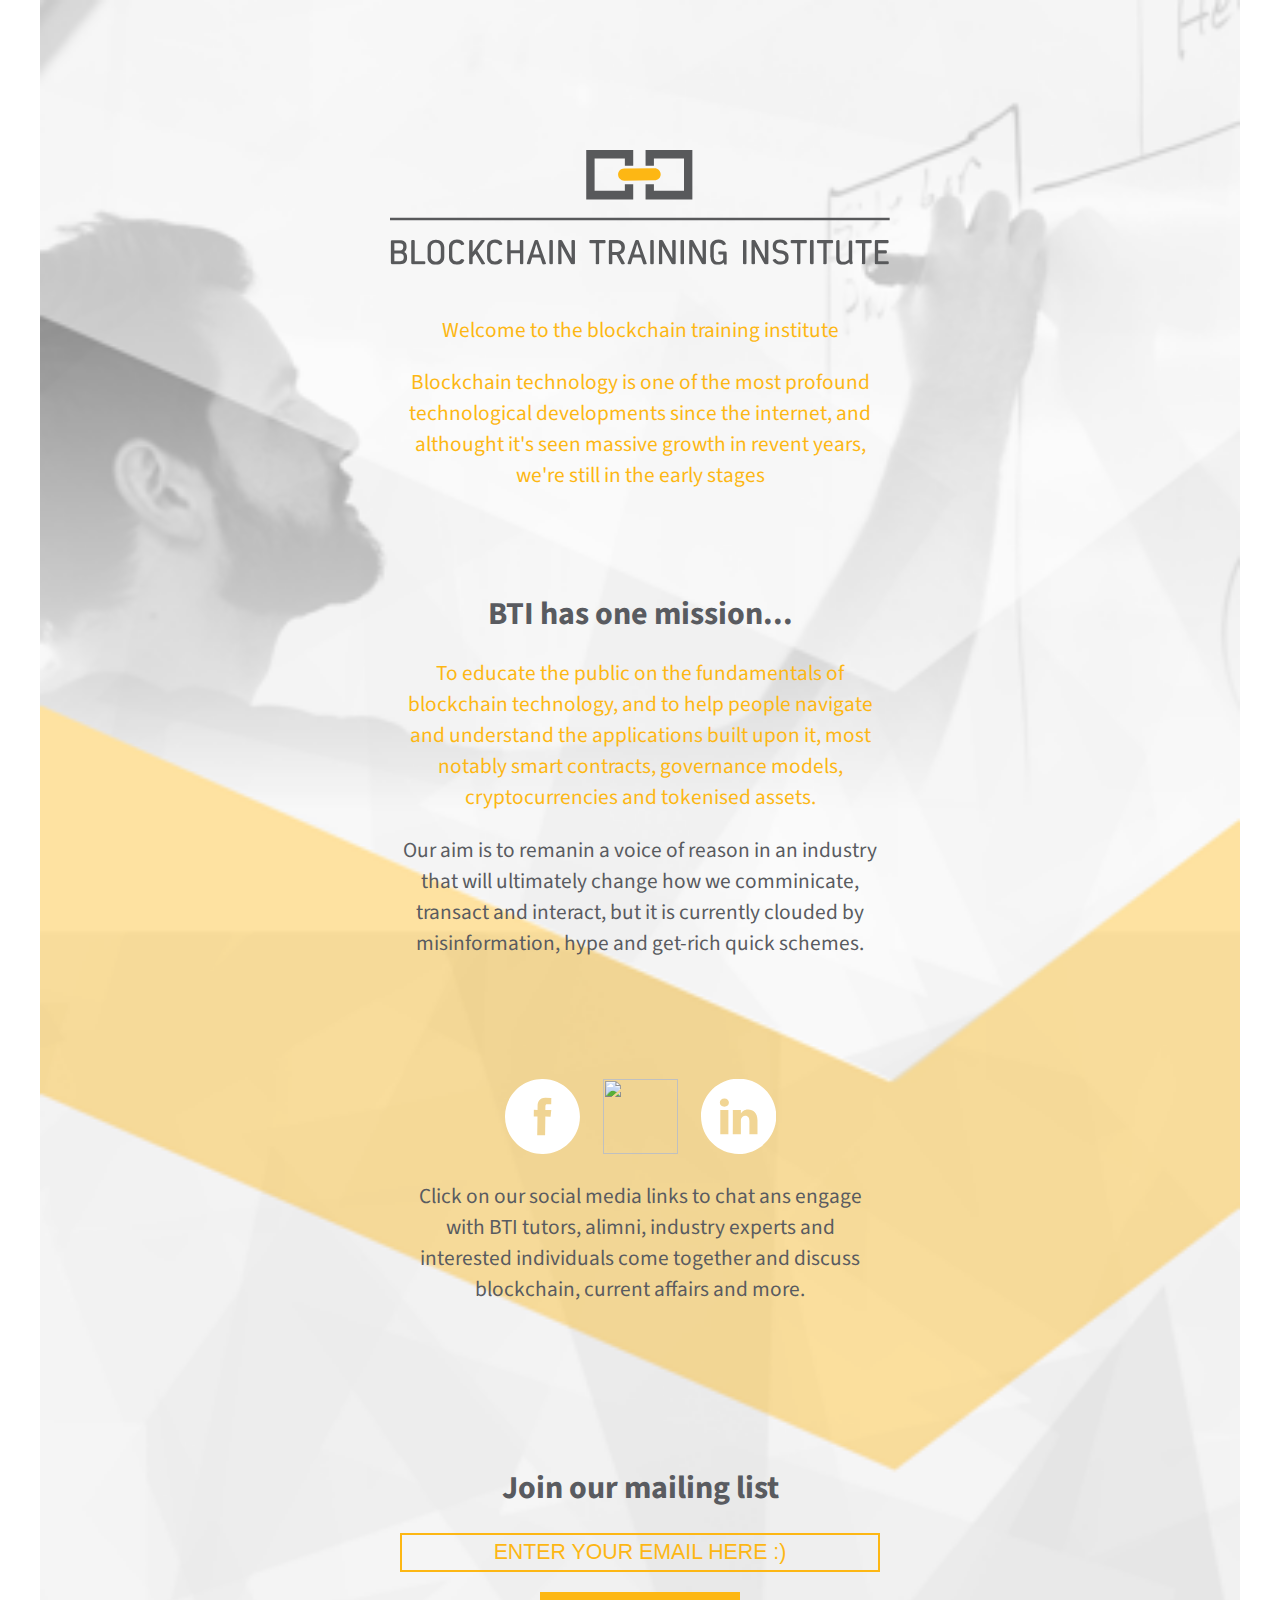
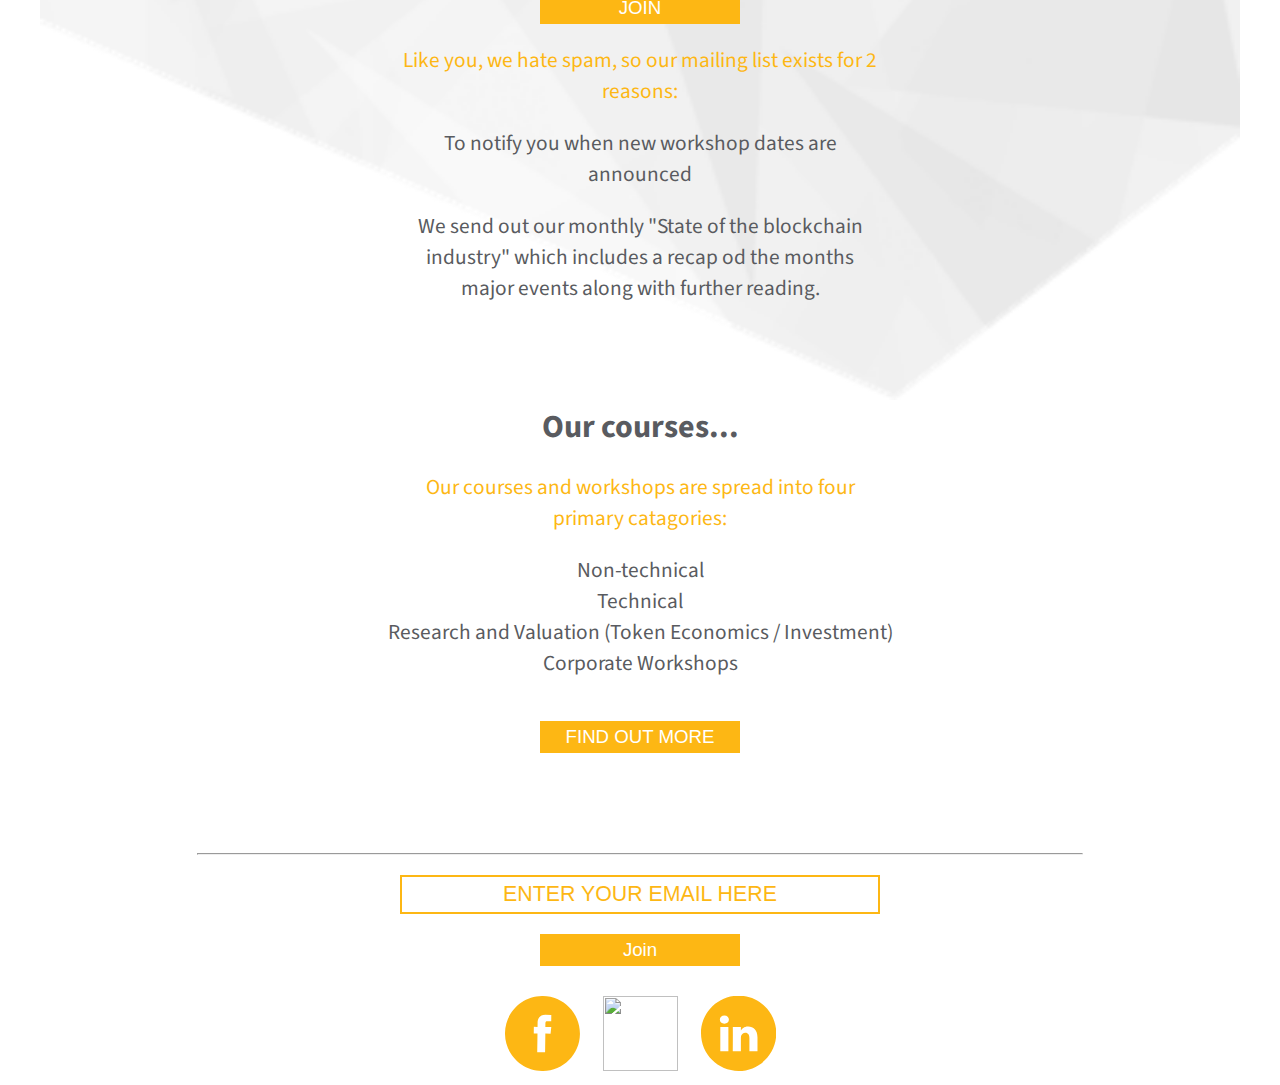
==== index.html @ 455e185d "more shit, 90% done" ====
<html lang="en"><head><meta charset="UTF-8"/><meta http-equiv="X-UA-Compatible" content="IE=edge,chrome=1"/><meta name="viewport" content="width=device-width, initial-scale=1"/><title>Blockchain Training Institute</title><meta name="description" content=""/><link rel="stylesheet" href="css/styles.css"/><link href="https://fonts.googleapis.com/css?family=Source+Sans+Pro:600" rel="stylesheet"/><script type="text/javascript" src="js/script.js"></script></head><body><div class="page-wrapper"><div class="first section"><img class="logo" src="img/Logo.svg"/><p>Welcome to the blockchain training institute</p><p>Blockchain technology is one of the most profound technological developments since the internet, and althought it's seen massive growth in revent years, we're still in the early stages</p></div><div class="second section"><h1>BTI has one mission...</h1><p>To educate the public on the fundamentals of blockchain technology, and to help people navigate and understand the applications built upon it, most notably smart contracts, governance models, cryptocurrencies and tokenised assets.</p><p class="grey-text">Our aim is to remanin a voice of reason in an industry that will ultimately change how we comminicate, transact and interact, but it is currently clouded by misinformation, hype and get-rich quick schemes.</p></div><div class="third section"><div class="social-buttons"><a href="https://www.facebook.com/blockchaintraininginstitute/"><img class="social" src="img/facebook-white.svg"/></a><a href="https://medium.com/@AleksandarSvetski"> <img class="social" src="img/medium-white.svg"/></a><a href="https://www.linkedin.com/company/blockchaintraining/"> <img class="social" src="img/linkedin-white.svg"/></a></div><p class="grey-text">Click on our social media links to chat ans engage with BTI tutors, alimni, industry experts and interested individuals come together and discuss blockchain, current affairs and more.</p></div><div class="fourth section"><h1>Join our mailing list</h1><div class="email-content"><input class="email-input" type="email" placeholder="ENTER YOUR EMAIL HERE :)"/><button class="orange-button" type="button">JOIN</button></div><p>Like you, we hate spam, so our mailing list exists for 2 reasons:</p><p class="grey-text">To notify you when new workshop dates are announced</p><p class="grey-text">We send out our monthly "State of the blockchain industry" which includes a recap od the months major events along with further reading.</p></div><div class="fifth section"><h1>Our courses...</h1><p>Our courses and workshops are spread into four primary catagories:</p><ul class="grey-text"><li>Non-technical</li><li>Technical</li><li>Research and Valuation (Token Economics / Investment)</li><li>Corporate Workshops</li></ul><a href="http://google.com"><button class="orange-button" type="button">FIND OUT MORE</button></a><div class="logo"></div></div></div><hr class="line-break"/><div class="page-wrapper footer"><div class="email-content"><input class="email-input" type="email" placeholder="ENTER YOUR EMAIL HERE"/><button class="orange-button" type="button">Join</button></div><div class="social-buttons"><a href="https://www.facebook.com/blockchaintraininginstitute/"><img class="social" src="img/facebook.svg"/></a><a href="https://medium.com/@AleksandarSvetski"> <img class="social" src="img/medium.svg"/></a><a href="https://www.linkedin.com/company/blockchaintraining/"> <img class="social" src="img/linkedin.svg"/></a></div></div><div class="bottom-page"></div></body></html>
---- css/styles.css ----
body{
  font-family: 'Source Sans Pro', sans-serif;
  text-align: center;
  background: url("../img/BTI_Website_background-small.png");
  background-repeat: no-repeat;
  background-position: top 0px center;
  background-size: 1200px 2000px; 
}

.page-wrapper {
  width: 600px;
  margin: 150px auto 0px auto;
}

.logo{
  display: block;
  width: 500px;
  margin: 0px auto 50px auto;
}

.section{
  width: 100%;
  display: block;
  margin: 100px auto;
}

.third{
  margin-top: 120px;
}

.fourth{
  margin-top: 160px;
}

.section p {
  width: 80%;
  margin-left: auto;
  margin-right: auto;
  
}

a {
  text-decoration: none;
}

.social{
  margin: 0px 10px 0px 10px;
  width: 75px;
  height: 75px;
}
.social-buttons {
  margin-top: 30px 
}

.email-input{
  display: block;
  color: #fdb714;
  box-sizing: border-box;
  padding: 5px;
  width: 80%;
  margin: auto;
  outline: none;
  border: 2px solid #fdb714;
  background: transparent;
  font-size: 16pt;
  text-align: center;
}

.orange-button{
  margin-top: 20px;
  width: 200px;
  color: white;
  background-color: #fdb714;
  outline: none;
  border: none;
  padding: 5px;
  font-size: 14pt; 
}

.grey-text{
  color: #595b60;
}

p {
  color: #fdb714;
  font-size: 16pt;
}

h1 {
  color: #595b60;
}

h2 {
  color: #595b60; 
}

ul.grey-text {
  list-style-type: none;
  list-style-position: outside; 
  padding: 0px;
  font-size: 16pt
}

.footer{
  margin-top: 20px;
}

.line-break {
  width: 70%;
}

/* fix defaults */
input::-webkit-input-placeholder { 
  color: #fdb714;
}
input::-moz-placeholder { 
  color: #fdb714;
}
input:-ms-input-placeholder { 
  color: #fdb714;
}
input:-moz-placeholder { 
  color: #fdb714;
}
::-moz-placeholder {
  opacity: 1;
}
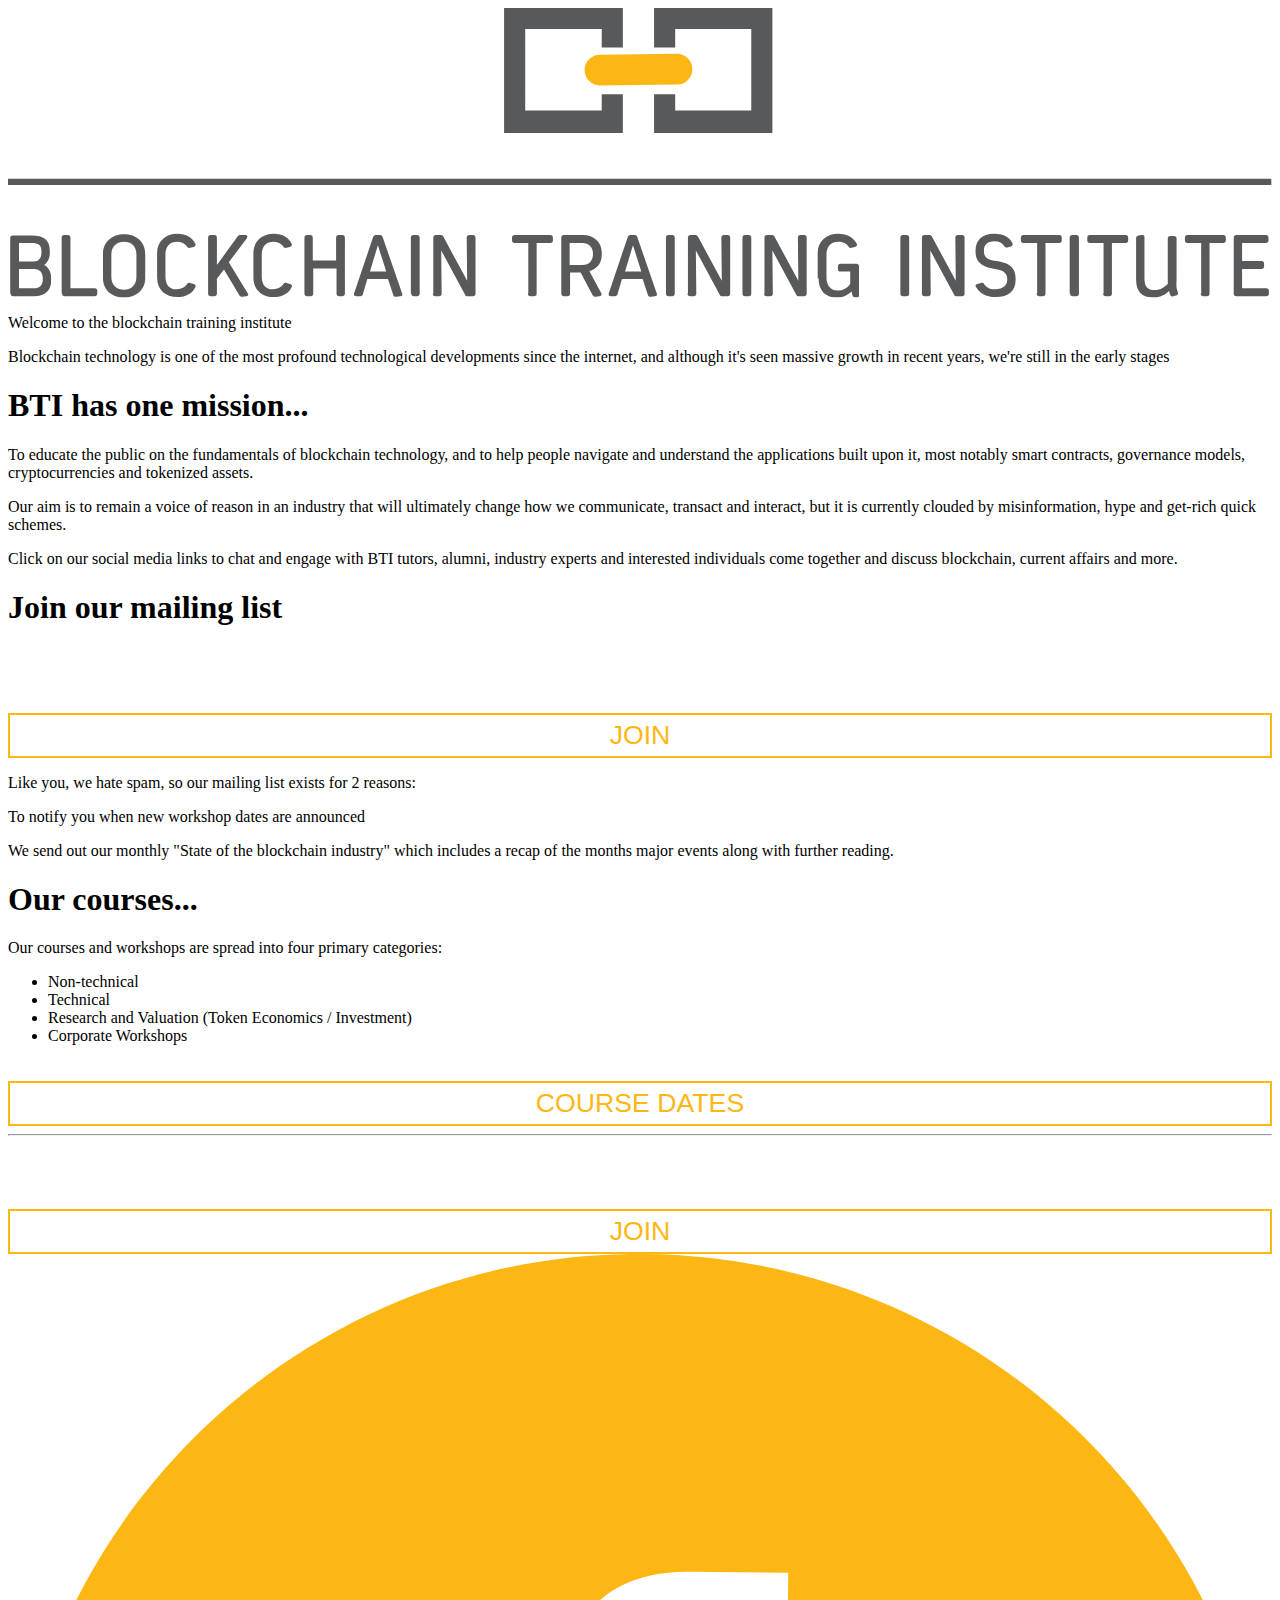
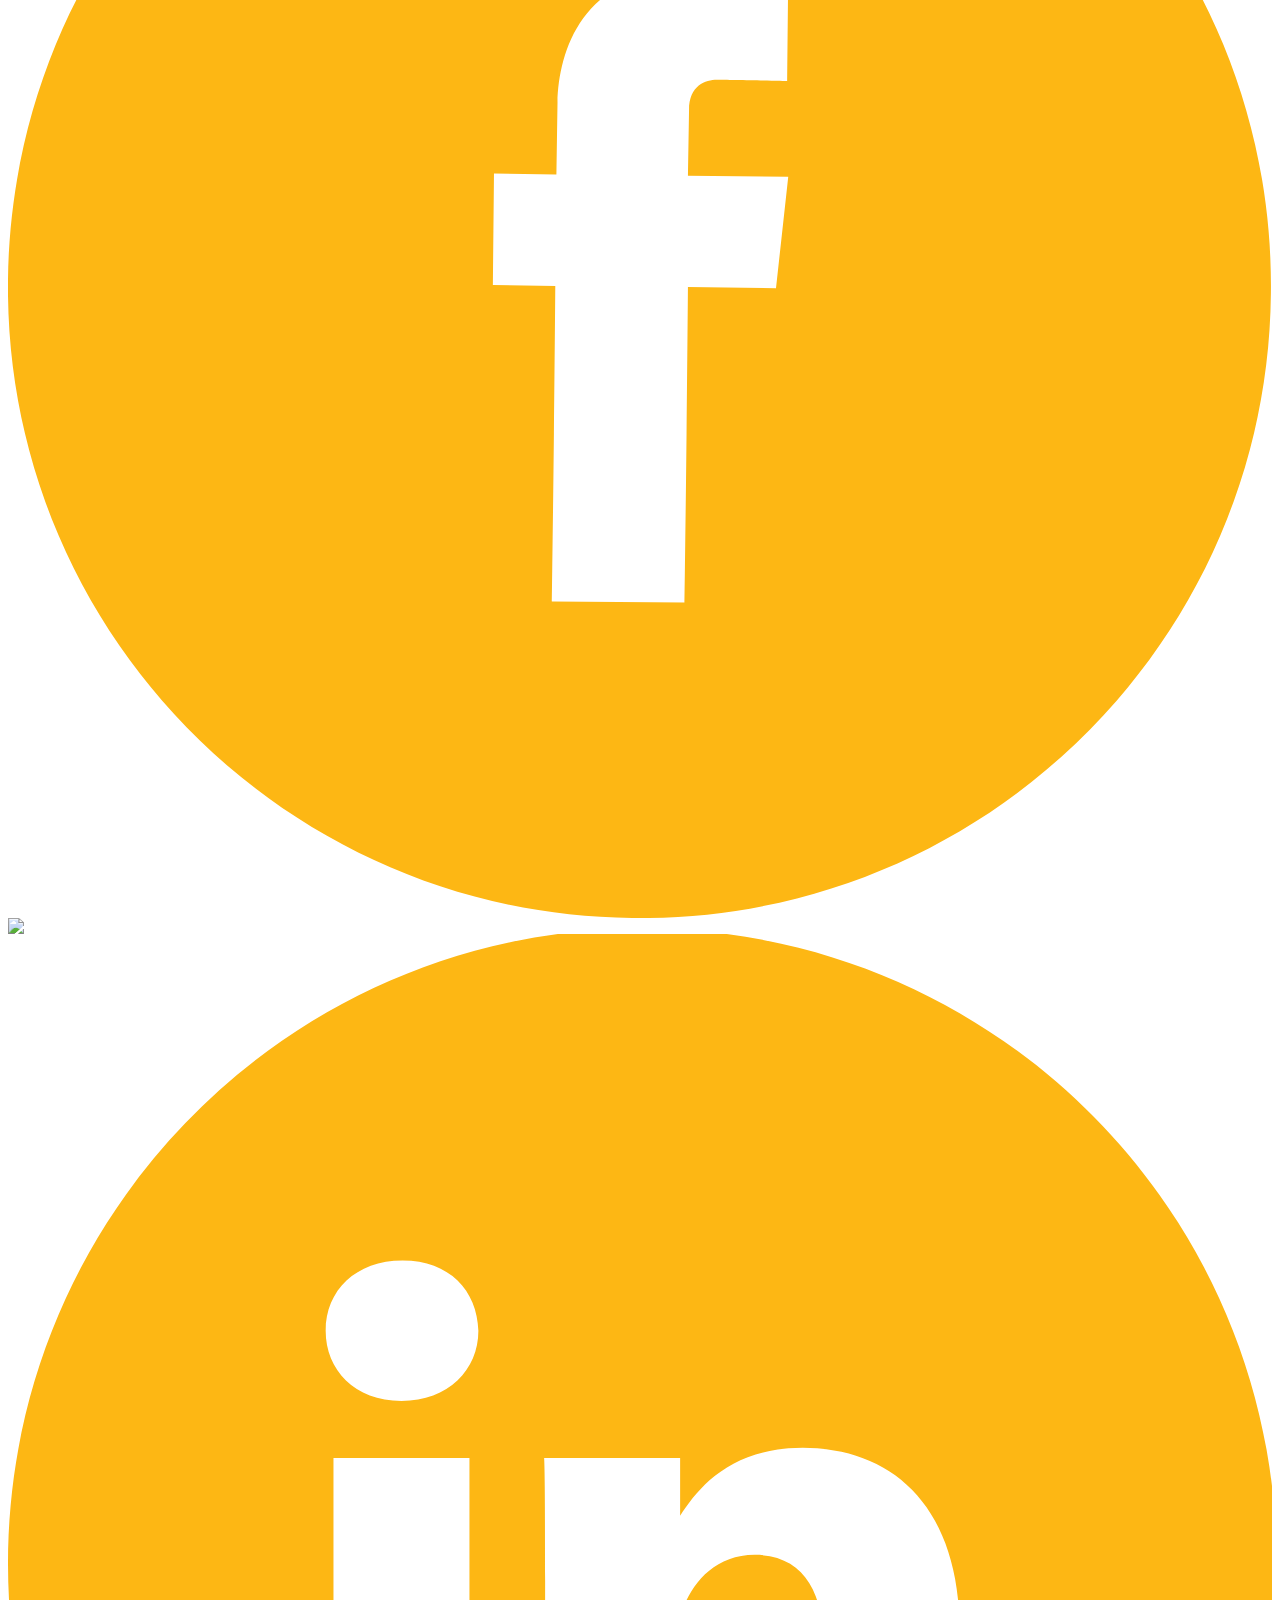
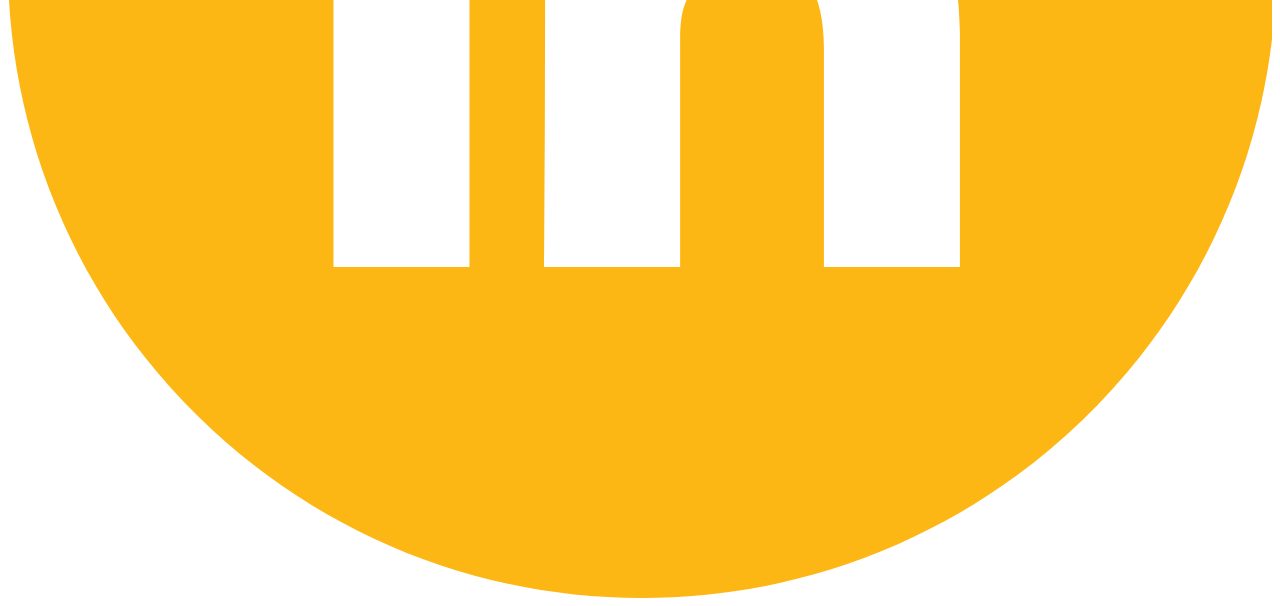
==== commit be33d303: "parallax galore cool shit" ====
--- a/index.html
+++ b/index.html
@@ -1 +1 @@
-<html lang="en"><head><meta charset="UTF-8"/><meta http-equiv="X-UA-Compatible" content="IE=edge,chrome=1"/><meta name="viewport" content="width=device-width, initial-scale=1"/><title>Blockchain Training Institute</title><meta name="description" content=""/><link rel="stylesheet" href="css/styles.css"/><link href="https://fonts.googleapis.com/css?family=Source+Sans+Pro:600" rel="stylesheet"/><script type="text/javascript" src="js/script.js"></script></head><body><div class="page-wrapper"><div class="first section"><img class="logo" src="img/Logo.svg"/><p>Welcome to the blockchain training institute</p><p>Blockchain technology is one of the most profound technological developments since the internet, and althought it's seen massive growth in revent years, we're still in the early stages</p></div><div class="second section"><h1>BTI has one mission...</h1><p>To educate the public on the fundamentals of blockchain technology, and to help people navigate and understand the applications built upon it, most notably smart contracts, governance models, cryptocurrencies and tokenised assets.</p><p class="grey-text">Our aim is to remanin a voice of reason in an industry that will ultimately change how we comminicate, transact and interact, but it is currently clouded by misinformation, hype and get-rich quick schemes.</p></div><div class="third section"><div class="social-buttons"><a href="https://www.facebook.com/blockchaintraininginstitute/"><img class="social" src="img/facebook-white.svg"/></a><a href="https://medium.com/@AleksandarSvetski"> <img class="social" src="img/medium-white.svg"/></a><a href="https://www.linkedin.com/company/blockchaintraining/"> <img class="social" src="img/linkedin-white.svg"/></a></div><p class="grey-text">Click on our social media links to chat ans engage with BTI tutors, alimni, industry experts and interested individuals come together and discuss blockchain, current affairs and more.</p></div><div class="fourth section"><h1>Join our mailing list</h1><div class="email-content"><input class="email-input" type="email" placeholder="ENTER YOUR EMAIL HERE :)"/><button class="orange-button" type="button">JOIN</button></div><p>Like you, we hate spam, so our mailing list exists for 2 reasons:</p><p class="grey-text">To notify you when new workshop dates are announced</p><p class="grey-text">We send out our monthly "State of the blockchain industry" which includes a recap od the months major events along with further reading.</p></div><div class="fifth section"><h1>Our courses...</h1><p>Our courses and workshops are spread into four primary catagories:</p><ul class="grey-text"><li>Non-technical</li><li>Technical</li><li>Research and Valuation (Token Economics / Investment)</li><li>Corporate Workshops</li></ul><a href="http://google.com"><button class="orange-button" type="button">FIND OUT MORE</button></a><div class="logo"></div></div></div><hr class="line-break"/><div class="page-wrapper footer"><div class="email-content"><input class="email-input" type="email" placeholder="ENTER YOUR EMAIL HERE"/><button class="orange-button" type="button">Join</button></div><div class="social-buttons"><a href="https://www.facebook.com/blockchaintraininginstitute/"><img class="social" src="img/facebook.svg"/></a><a href="https://medium.com/@AleksandarSvetski"> <img class="social" src="img/medium.svg"/></a><a href="https://www.linkedin.com/company/blockchaintraining/"> <img class="social" src="img/linkedin.svg"/></a></div></div><div class="bottom-page"></div></body></html>+<html lang="en"><head><meta charset="UTF-8"/><meta http-equiv="X-UA-Compatible" content="IE=edge,chrome=1"/><meta name="viewport" content="width=device-width, initial-scale=1"/><title>Blockchain Training Institute</title><meta name="description" content=""/><link rel="shortcut icon" type="image/png" href="img/favicon-160.png"/><link rel="stylesheet" href="css/styles.css"/><link href="https://fonts.googleapis.com/css?family=Source+Sans+Pro:600" rel="stylesheet"/><script type="text/javascript" src="js/scripts.js"></script></head><body><div class="page-wrapper"><div class="first section"><img class="logo" src="img/Logo.svg"/><p>Welcome to the blockchain training institute</p><p>Blockchain technology is one of the most profound technological developments since the internet, and although it's seen massive growth in recent years, we're still in the early stages</p></div><div class="second section"><h1>BTI has one mission...</h1><p>To educate the public on the fundamentals of blockchain technology, and to help people navigate and understand the applications built upon it, most notably smart contracts, governance models, cryptocurrencies and tokenized assets.</p><p class="grey-text">Our aim is to remain a voice of reason in an industry that will ultimately change how we communicate, transact and interact, but it is currently clouded by misinformation, hype and get-rich quick schemes.</p></div><div class="third section"><div class="social-buttons"><a href="https://www.facebook.com/blockchaintraininginstitute/"><div class="facebook social"></div></a><a href="https://medium.com/@AleksandarSvetski"> <div class="medium social"></div></a><a href="https://www.linkedin.com/company/blockchaintraining/"> <div class="linkedin social"></div></a></div><p class="grey-text">Click on our social media links to chat and engage with BTI tutors, alumni, industry experts and interested individuals come together and discuss blockchain, current affairs and more.</p></div><div class="fourth section"><h1>Join our mailing list</h1><div class="email-content"><input class="email-input" id="topEmail" type="email" autocorrect="off" autocapitalize="off" spellcheck="false" placeholder="ENTER YOUR EMAIL HERE :)"/><button class="orange-button" onClick="submitEmail(this, document.getElementById('loader1'), document.getElementById('topEmail'), document.getElementById('confirmed1'))" type="button">JOIN</button><div class="loader" id="loader1" style="display:none;"></div><div class="confirmed grey-text" id="confirmed1" style="display:none;">Email Sent!</div></div><p>Like you, we hate spam, so our mailing list exists for 2 reasons:</p><p class="grey-text">To notify you when new workshop dates are announced</p><p class="grey-text">We send out our monthly "State of the blockchain industry" which includes a recap of the months major events along with further reading.</p></div><div class="fifth section"><h1>Our courses...</h1><p>Our courses and workshops are spread into four primary categories:</p><ul class="grey-text"><li>Non-technical</li><li>Technical</li><li>Research and Valuation (Token Economics / Investment)</li><li>Corporate Workshops</li></ul><a href="https://www.eventbrite.com.au/o/the-blockchain-training-institute-16450429539"><button class="orange-button" type="button">COURSE DATES</button></a><div class="logo"></div></div></div><hr class="line-break"/><div class="page-wrapper footer"><div class="email-content"><input class="email-input" id="bottomEmail" type="email" autocorrect="off" autocapitalize="off" spellcheck="false" placeholder="ENTER YOUR EMAIL HERE"/><button class="orange-button" onClick="submitEmail(this, document.getElementById('loader2'), document.getElementById('bottomEmail'), document.getElementById('confirmed2'))" type="button">Join</button><div class="loader" id="loader2" style="display:none;"></div><div class="confirmed grey-text" id="confirmed2" style="display:none;">Email Sent!</div></div><div class="social-buttons"><a href="https://www.facebook.com/blockchaintraininginstitute/"><img class="social" src="img/facebook.svg"/></a><a href="https://medium.com/@AleksandarSvetski"> <img class="social" src="img/medium.svg"/></a><a href="https://www.linkedin.com/company/blockchaintraining/"> <img class="social" src="img/linkedin.svg"/></a></div></div><div class="bottom-page"></div></body></html>--- a/css/styles.css
+++ b/css/styles.css
@@ -1,130 +1,79 @@
-body{
-  font-family: 'Source Sans Pro', sans-serif;
-  text-align: center;
-  background: url("../img/BTI_Website_background-small.png");
-  background-repeat: no-repeat;
-  background-position: top 0px center;
-  background-size: 1200px 2000px; 
-}
-
-.page-wrapper {
-  width: 600px;
-  margin: 150px auto 0px auto;
-}
-
-.logo{
-  display: block;
-  width: 500px;
-  margin: 0px auto 50px auto;
-}
-
-.section{
-  width: 100%;
-  display: block;
-  margin: 100px auto;
-}
-
-.third{
-  margin-top: 120px;
-}
-
-.fourth{
-  margin-top: 160px;
-}
-
-.section p {
-  width: 80%;
-  margin-left: auto;
-  margin-right: auto;
-  
-}
-
 a {
   text-decoration: none;
 }
 
-.social{
-  margin: 0px 10px 0px 10px;
-  width: 75px;
-  height: 75px;
-}
-.social-buttons {
-  margin-top: 30px 
-}
-
 .email-input{
   display: block;
-  color: #fdb714;
+  color: white;
   box-sizing: border-box;
   padding: 5px;
-  width: 80%;
+  width: 100%;
   margin: auto;
   outline: none;
-  border: 2px solid #fdb714;
+  border: 2px solid white;
+  background-color: transparent;
   background: transparent;
-  font-size: 16pt;
+  font-size: 20pt;
   text-align: center;
 }
 
 .orange-button{
   margin-top: 20px;
-  width: 200px;
-  color: white;
-  background-color: #fdb714;
+  width: 100%;
+  text-transform: uppercase;
+  color: #fdb714;
+  background-color: transparent;
   outline: none;
-  border: none;
+  border: 2px solid #fdb714 ;
   padding: 5px;
-  font-size: 14pt; 
+  font-size: 20pt;
+  box-sizing:border-box;
+  cursor: pointer;
+  -webkit-transition: all 0.2s ease-out;
+  -moz-transition: all 0.2s ease-out;
+  -o-transition: all 0.2s ease-out;
+  transition: all 0.2s ease-out;
 }
 
-.grey-text{
-  color: #595b60;
+.orange-button:hover{
+  background-color: #fdb714;
+  color: white;
 }
 
-p {
-  color: #fdb714;
-  font-size: 16pt;
-}
-
-h1 {
-  color: #595b60;
-}
-
-h2 {
-  color: #595b60; 
-}
-
-ul.grey-text {
-  list-style-type: none;
-  list-style-position: outside; 
-  padding: 0px;
-  font-size: 16pt
-}
-
-.footer{
-  margin-top: 20px;
-}
-
-.line-break {
-  width: 70%;
+.orange-button:active {
+  color: #a87a0e;
 }
 
 /* fix defaults */
 input::-webkit-input-placeholder { 
-  color: #fdb714;
+  color: white;
 }
 input::-moz-placeholder { 
-  color: #fdb714;
+  color: white
 }
 input:-ms-input-placeholder { 
-  color: #fdb714;
+  color: white
 }
 input:-moz-placeholder { 
-  color: #fdb714;
+  color: white
 }
 ::-moz-placeholder {
   opacity: 1;
 }
 
+/* loader */
+.loader {
+  border: 6px solid #595b60; /* Light grey */
+  border-top: 6px solid #fdb714; /* Blue */
+  border-radius: 50%;
+  width: 21px;
+  height: 21px;
+  animation: spin 1s linear infinite;
+  margin: 19px auto 0px auto;
+}
 
+@keyframes spin {
+  0% { transform: rotate(0deg); }
+  100% { transform: rotate(360deg); }
+}
 
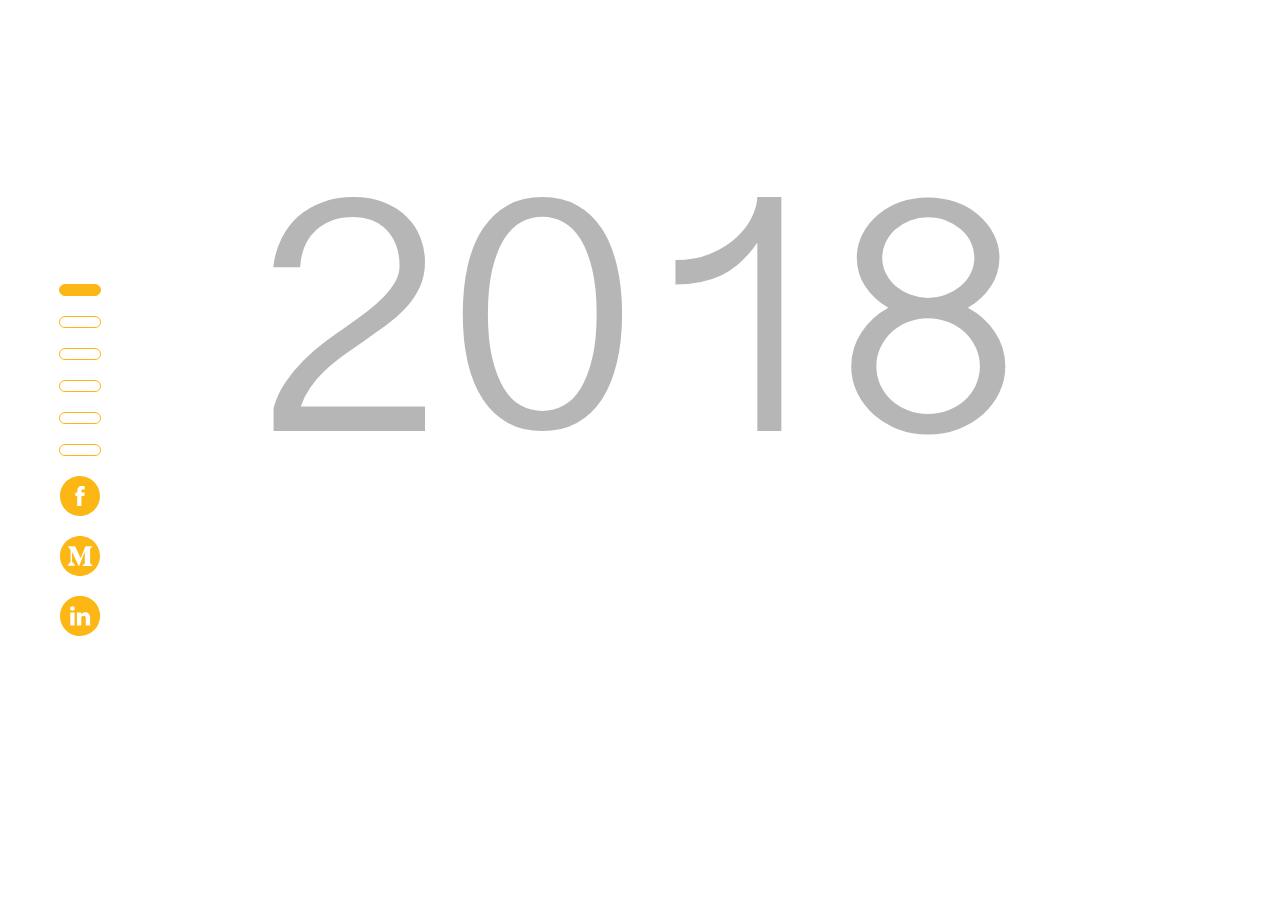
==== commit 5e53bb7b: "renamed" ====
--- a/index.html
+++ b/index.html
@@ -1 +1,87 @@
-<html lang="en"><head><meta charset="UTF-8"/><meta http-equiv="X-UA-Compatible" content="IE=edge,chrome=1"/><meta name="viewport" content="width=device-width, initial-scale=1"/><title>Blockchain Training Institute</title><meta name="description" content=""/><link rel="shortcut icon" type="image/png" href="img/favicon-160.png"/><link rel="stylesheet" href="css/styles.css"/><link href="https://fonts.googleapis.com/css?family=Source+Sans+Pro:600" rel="stylesheet"/><script type="text/javascript" src="js/scripts.js"></script></head><body><div class="page-wrapper"><div class="first section"><img class="logo" src="img/Logo.svg"/><p>Welcome to the blockchain training institute</p><p>Blockchain technology is one of the most profound technological developments since the internet, and although it's seen massive growth in recent years, we're still in the early stages</p></div><div class="second section"><h1>BTI has one mission...</h1><p>To educate the public on the fundamentals of blockchain technology, and to help people navigate and understand the applications built upon it, most notably smart contracts, governance models, cryptocurrencies and tokenized assets.</p><p class="grey-text">Our aim is to remain a voice of reason in an industry that will ultimately change how we communicate, transact and interact, but it is currently clouded by misinformation, hype and get-rich quick schemes.</p></div><div class="third section"><div class="social-buttons"><a href="https://www.facebook.com/blockchaintraininginstitute/"><div class="facebook social"></div></a><a href="https://medium.com/@AleksandarSvetski"> <div class="medium social"></div></a><a href="https://www.linkedin.com/company/blockchaintraining/"> <div class="linkedin social"></div></a></div><p class="grey-text">Click on our social media links to chat and engage with BTI tutors, alumni, industry experts and interested individuals come together and discuss blockchain, current affairs and more.</p></div><div class="fourth section"><h1>Join our mailing list</h1><div class="email-content"><input class="email-input" id="topEmail" type="email" autocorrect="off" autocapitalize="off" spellcheck="false" placeholder="ENTER YOUR EMAIL HERE :)"/><button class="orange-button" onClick="submitEmail(this, document.getElementById('loader1'), document.getElementById('topEmail'), document.getElementById('confirmed1'))" type="button">JOIN</button><div class="loader" id="loader1" style="display:none;"></div><div class="confirmed grey-text" id="confirmed1" style="display:none;">Email Sent!</div></div><p>Like you, we hate spam, so our mailing list exists for 2 reasons:</p><p class="grey-text">To notify you when new workshop dates are announced</p><p class="grey-text">We send out our monthly "State of the blockchain industry" which includes a recap of the months major events along with further reading.</p></div><div class="fifth section"><h1>Our courses...</h1><p>Our courses and workshops are spread into four primary categories:</p><ul class="grey-text"><li>Non-technical</li><li>Technical</li><li>Research and Valuation (Token Economics / Investment)</li><li>Corporate Workshops</li></ul><a href="https://www.eventbrite.com.au/o/the-blockchain-training-institute-16450429539"><button class="orange-button" type="button">COURSE DATES</button></a><div class="logo"></div></div></div><hr class="line-break"/><div class="page-wrapper footer"><div class="email-content"><input class="email-input" id="bottomEmail" type="email" autocorrect="off" autocapitalize="off" spellcheck="false" placeholder="ENTER YOUR EMAIL HERE"/><button class="orange-button" onClick="submitEmail(this, document.getElementById('loader2'), document.getElementById('bottomEmail'), document.getElementById('confirmed2'))" type="button">Join</button><div class="loader" id="loader2" style="display:none;"></div><div class="confirmed grey-text" id="confirmed2" style="display:none;">Email Sent!</div></div><div class="social-buttons"><a href="https://www.facebook.com/blockchaintraininginstitute/"><img class="social" src="img/facebook.svg"/></a><a href="https://medium.com/@AleksandarSvetski"> <img class="social" src="img/medium.svg"/></a><a href="https://www.linkedin.com/company/blockchaintraining/"> <img class="social" src="img/linkedin.svg"/></a></div></div><div class="bottom-page"></div></body></html>+<html lang="en"><head><meta charset="UTF-8"/><meta http-equiv="X-UA-Compatible" content="IE=edge,chrome=1"/><meta name="viewport" content="width=device-width, initial-scale=1"/><title>Blockchain Training Institute</title><meta name="description" content=""/><link rel="shortcut icon" type="image/png" href="img/logos/favicon-160.png"/><link rel="stylesheet" href="css/parallax.css"/><link rel="stylesheet" href="css/logo.css"/><link rel="stylesheet" href="css/text.css"/><link rel="stylesheet" href="css/containers.css"/><link rel="stylesheet" href="css/navbar.css"/><link rel="stylesheet" href="css/styles.css"/><link rel="stylesheet" href="css/mobile.css"/><link href="https://fonts.googleapis.com/css?family=Source+Sans+Pro:600" rel="stylesheet"/><script type="text/javascript" src="js/scripts.js"></script></head><body><div class="logo-wrapper"><div class="light-logo" id="logo"></div></div><div class="navbar"><div class="selected filled" id="first" onClick="scrollBubble(this)"></div><div class="selected" id="second" onClick="scrollBubble(this)"></div><div class="selected" id="third" onClick="scrollBubble(this)"></div><div class="selected" id="fourth" onClick="scrollBubble(this)"></div><div class="selected" id="fifth" onClick="scrollBubble(this)"></div><div class="selected" id="sixth" onClick="scrollBubble(this)"></div><a target="_blank" href="https://www.facebook.com/blockchaintraininginstitute/"><div class="facebook social"></div></a><a target="_blank" href="https://medium.com/@AleksandarSvetski"> <div class="medium social"></div></a><a target="_blank" href="https://www.linkedin.com/company/blockchaintraining/"> <div class="linkedin social"></div></a></div><div class="parallax" onscroll="parallaxScrolled(this)"><div class="parallax__group" id="group1"><div class="parallax__layer background-options parallax__layer--back"><div class="centre-container centre-text"><div class="giant-text">2018</div><div class="main-heading">The Revolution</div><p class="content bold"> <span class="block">Blockchains & Decentralised Consensus Protocols are transforming</span><span class="block">the world the same way the internet did 20yrs ago.</span></p><p class="content" style="margin-top:20px;">We’re here to help you prepare for it.</p></div></div></div><div class="parallax__group" id="group2"><div class="parallax__layer background-options parallax__layer--base"><div class="right-container"><div class="heading">Welcome</div><p class="content">Blockchain technology is one of the most profound technological developments since the internet, and although it's seen massive growth in recent years, we're still in the early stages.    </p></div></div></div><div class="parallax__group" id="group3"><div class="parallax__layer background-options parallax__layer--back"><div class="left-container"><div class="heading">Our Mission</div><p class="content">to educate the public on the fundamentals of blockchain technology, and to help people navigate and understand the applications built upon it, most notably smart contracts, governance models, cryptocurrencies and tokenised assets.</p><br/><p class="content">Our aim is to remain a voice of reason in an industry that will ultimately change how we communicate, transact and interact, but is currently clouded by misinformation, hype and get-rich quick schemes.</p></div></div></div><div class="parallax__group" id="group4"><div class="parallax__layer background-options parallax__layer--base"><div class="right-container"> <div class="heading grey-text">Join the Community</div><p class="content grey-text"> <span class="hide-on-mobile">To the left you’ll find our social media links, where</span>you can connect & engage with BTI tutors, alumni, industry experts and interested indivuduals. It’s where we come together to discuss the blockchain, crypto, current affairs & more.</p><div class="mobile-social-menu"><a target="_blank" href="https://www.facebook.com/blockchaintraininginstitute/"><div class="facebook social"></div></a><a target="_blank" href="https://medium.com/@AleksandarSvetski"> <div class="medium social"></div></a><a target="_blank" href="https://www.linkedin.com/company/blockchaintraining/"> <div class="linkedin social"></div></a></div></div></div></div><div class="parallax__group" id="group5"><div class="parallax__layer background-options parallax__layer--back"><div class="left-container"><div class="heading">our courses</div><p class="content">Our courses and workshops are spread into four primary categories:</p><ul><li class="content">Non-Technical</li><li class="content">Technical</li><li class="content">Research and Valuation (Token Economics / Investment)</li><li class="content">Corporate workshops</li></ul><p class="content">Courses and workshops are run throughout year in Australia & NZ. Further information and workshop dates can be found here:</p><button class="orange-button">course dates            </button></div></div></div><div class="parallax__group" id="group6"><div class="parallax__layer background-options parallax__layer--base"><div class="centre-container thinner"><div class="heading">mailing list</div><p class="content">Like you, we hate spam, so our mailing list exists for 2 only reasons:</p><ul><li class="content">To notify you when new workshop dates are announced </li><li class="content">We send out our monthly “State of the blockchain industry” which includes a recap of the months major events along with further reading.</li></ul><input class="email-input" type="email" placeholder="EMAIL*"/><button class="orange-button">join</button><p class="content bold centre-text" style="margin-top: 20px;">or</p><button class="orange-button">contact us</button></div></div></div></div></body><script>const deviceWidth = (window.innerWidth > 0) ? window.innerWidth : screen.width;
+
+const navBubbles = [
+  document.getElementById("first"),
+  document.getElementById("second"),
+  document.getElementById("third"),
+  document.getElementById("fourth"),
+  document.getElementById("fifth"),
+  document.getElementById("sixth"),
+];
+
+removeFill = (except) => {
+  for(let bubble in navBubbles){
+    if(bubble !== except){
+      navBubbles[bubble].classList.remove("filled");
+    }
+  }
+}
+
+parallaxScrolled = (element) => {
+  const scrollHeight = element.scrollHeight / 6  
+  const currentScroll = element.scrollTop + scrollHeight / 2; 
+
+  
+  //- theres no way this is efficient
+
+  switch (true) {
+    case(currentScroll <= scrollHeight):
+      removeFill(0)
+      navBubbles[0].classList.add("filled");
+      (deviceWidth < 1200) ? document.getElementById("logo").style.display = "block" : null;
+      break;
+    case(currentScroll <= scrollHeight * 2):
+      removeFill(1)
+      navBubbles[1].classList.add("filled");
+      (deviceWidth < 1200) ? document.getElementById("logo").style.display = "none" : null;
+      break;
+    case(currentScroll <= scrollHeight * 3):
+      removeFill(2)
+      navBubbles[2].classList.add("filled");
+      (deviceWidth < 1200) ? document.getElementById("logo").style.display = "none" : null;
+      break;
+    case(currentScroll <= scrollHeight * 4):
+      removeFill(3)
+      navBubbles[3].classList.add("filled");  
+      (deviceWidth < 1200) ? document.getElementById("logo").style.display = "none" : null;
+      break;
+    case(currentScroll <= scrollHeight * 5):
+      removeFill(4)
+      navBubbles[4].classList.add("filled");
+      (deviceWidth < 1200) ? document.getElementById("logo").style.display = "none" : null;
+      break;
+    case(currentScroll <= scrollHeight * 6):
+      removeFill(5)
+      navBubbles[5].classList.add("filled");
+      (deviceWidth < 1200) ? document.getElementById("logo").style.display = "none" : null;
+      break;
+  }
+};
+
+scrollBubble = (element) => {
+  const pages = document.getElementsByClassName("parallax__group")
+  
+  switch(element.id){
+    case "first":
+      pages[0].scrollIntoView({block: "start", behavior: 'smooth'})
+      break;
+    case "second":
+      pages[1].scrollIntoView({block: "start", behavior: 'smooth'})
+      break;
+    case "third":
+      pages[2].scrollIntoView({block: "start", behavior: 'smooth'})
+      break;
+    case "fourth":
+      pages[3].scrollIntoView({block: "start", behavior: 'smooth'})
+      break;
+    case "fifth":
+      pages[4].scrollIntoView({block: "start", behavior: 'smooth'})
+      break;
+    case "sixth":
+      pages[5].scrollIntoView({block: "start", behavior: 'smooth'})
+      break;
+  }
+
+}
+  
+  </script></html>--- a/css/parallax.css
+++ b/css/parallax.css
@@ -0,0 +1,142 @@
+/* Parallax base styles
+--------------------------------------------- */
+
+.parallax {
+  height: 500px; /* fallback for older browsers */
+  height: 100vh;
+  overflow-x: hidden;
+  overflow-y: auto;
+  -webkit-perspective: 300px;
+  perspective: 300px;
+}
+
+.parallax__group {
+  position: relative;
+  height: 500px; /* fallback for older browsers */
+  height: 100vh;
+  -webkit-transform-style: preserve-3d;
+  transform-style: preserve-3d;
+}
+
+.parallax__layer {
+  position: absolute;
+  top: 0;
+  left: 0;
+  right: 0;
+  bottom: 0;
+}
+
+.parallax__layer--fore {
+  -webkit-transform: translateZ(90px) scale(.7);
+  transform: translateZ(90px) scale(.7);
+  z-index: 1;
+}
+
+.parallax__layer--base {
+  -webkit-transform: translateZ(0);
+  transform: translateZ(0);
+  z-index: 4;
+}
+
+.parallax__layer--back {
+  -webkit-transform: translateZ(-300px) scale(2);
+  transform: translateZ(-300px) scale(2);
+  z-index: 3;
+}
+
+.parallax__layer--deep {
+  -webkit-transform: translateZ(-600px) scale(3);
+  transform: translateZ(-600px) scale(3);
+  z-index: 2;
+}
+
+
+/* demo styles
+--------------------------------------------- */
+
+body, html {
+  overflow: hidden;
+}
+
+body {
+  font: 100% / 1.5 Arial;
+}
+
+* {
+  margin:0;
+  padding:0;
+}
+
+.parallax {
+  font-size: 200%;
+}
+
+ /* centre the content in the parallax layers */
+.title {
+  text-align: center;
+  position: absolute;
+  left: 50%;
+  top: 50%;
+  -webkit-transform: translate(-50%, -50%);
+  transform: translate(-50%, -50%);
+  color: greenyellow
+}
+
+
+/* make the groups slide over each other */
+
+#group1 {
+  z-index: 5;
+}
+#group1 .parallax__layer--base {
+  background-image: url("../img/backgrounds/BTI_Website_Background.png");
+}
+
+#group2 {
+  z-index: 3;
+}
+#group2 .parallax__layer--back {
+  background-image: url("../img/backgrounds/BTI_Website_Background2.png");  
+}
+
+#group3 {
+  z-index: 4;
+}
+#group3 .parallax__layer--base {
+  background-image: url("../img/backgrounds/BTI_Website_Background3.png");
+}
+
+#group4 {
+  z-index: 2;
+}
+#group4 .parallax__layer--back {
+  background-image: url("../img/backgrounds/BTI_Website_Background4.png");
+}
+
+#group5 {
+  z-index: 3;
+}
+#group5 .parallax__layer--base {
+  background-image: url("../img/backgrounds/BTI_Website_Background5.png");
+}
+
+#group6 {
+  z-index: 2;
+}
+#group6 .parallax__layer--back {
+  background-image: url("../img/backgrounds/BTI_Website_Background6.png");
+}
+
+.background-options{
+  background-repeat: no-repeat;
+  background-position: top 0px center; 
+  background-size: auto 120vh;
+}
+
+/* Mobile responsiveness */
+
+@media only screen and (max-width: 1200px) {
+  .background-options{
+    background-position: left -200px center; 
+  }
+}--- a/css/logo.css
+++ b/css/logo.css
@@ -0,0 +1,10 @@
+.logo-wrapper{
+  position: fixed;
+  top: 40;
+  left: 40;
+  z-index: 10;
+}
+
+.logo{
+  width: 500px;
+}--- a/css/text.css
+++ b/css/text.css
@@ -0,0 +1,57 @@
+@font-face {
+  font-family: base-font;
+  src: url('myanmar-sangam.ttf');
+}
+body {
+  font-family: base-font;
+}
+
+.giant-text {
+  font-size: 258pt;
+  text-transform: uppercase;
+  padding: 5px;
+  margin: 5px; 
+  line-height: 150pt;
+  color: rgba(151, 151, 151, 0.7);
+}
+
+.heading{
+  font-size: 30pt;
+  text-transform: uppercase;
+  color: white;
+  letter-spacing: 20px;
+} 
+
+.main-heading{
+  font-size: 45pt;
+  text-transform: uppercase;
+  color: white;
+  letter-spacing: 20px;
+}
+
+.content {
+  color: white;
+  font-size: 20pt;
+  line-height: 26pt;
+} 
+
+.grey-text{
+  color:rgb(86, 87, 89);
+}
+
+.bold {
+  /* text-transform: uppercase; */
+  font-weight: 700;
+}
+
+.centre-text{
+  text-align: center;
+}
+
+.block{
+  display: block;
+}
+
+ul {
+  list-style-position: inside;
+}--- a/css/containers.css
+++ b/css/containers.css
@@ -0,0 +1,31 @@
+.centre-container {
+  width:800px;
+  position: absolute;
+  left: 50%;
+  top: 50%;
+  -webkit-transform: translate(-50%, -50%);
+  transform: translate(-50%, -50%);
+}
+
+.right-container{
+  width:500px;
+  position: absolute;
+  left: 70%;
+  top: 50%;
+  -webkit-transform: translate(-50%, -50%);
+  transform: translate(-50%, -50%);
+}
+
+.left-container {
+  width:500px;
+  position: absolute;
+  left: 30%;
+  top: 50%;
+  -webkit-transform: translate(-50%, -50%);
+  transform: translate(-50%, -50%);
+}
+
+.thinner {
+  width: 500px;
+}
+
--- a/css/navbar.css
+++ b/css/navbar.css
@@ -0,0 +1,45 @@
+.navbar{
+  width:80px;
+  position: fixed;
+  left: 80px;
+  top: 50%;
+  -webkit-transform: translate(-50%, -50%);
+  transform: translate(-50%, -50%);
+  z-index: 10;
+}
+
+.selected {
+  width: 40px;
+  height: 10px;
+  border: 1px solid #fdb714;
+  border-radius: 30px;
+  margin: 20px auto 0px auto;
+  cursor: pointer;
+  -webkit-transition: all 0.2s ease-out;
+  -moz-transition: all 0.2s ease-out;
+  -o-transition: all 0.2s ease-out;
+  transition: all 0.2s ease-out;
+}
+
+.filled {
+  background-color: #fdb714;
+}
+
+.facebook {
+  background-image: url("../img/social/facebook.svg")
+}
+
+.medium{
+  background-image: url("../img/social/medium.svg")
+}
+
+.linkedin {
+  background-image: url("../img/social/linkedin.svg")
+}
+
+.social {
+  width: 40px;
+  height: 40px;
+  margin: 20px auto 0px auto;
+  cursor: pointer;
+}
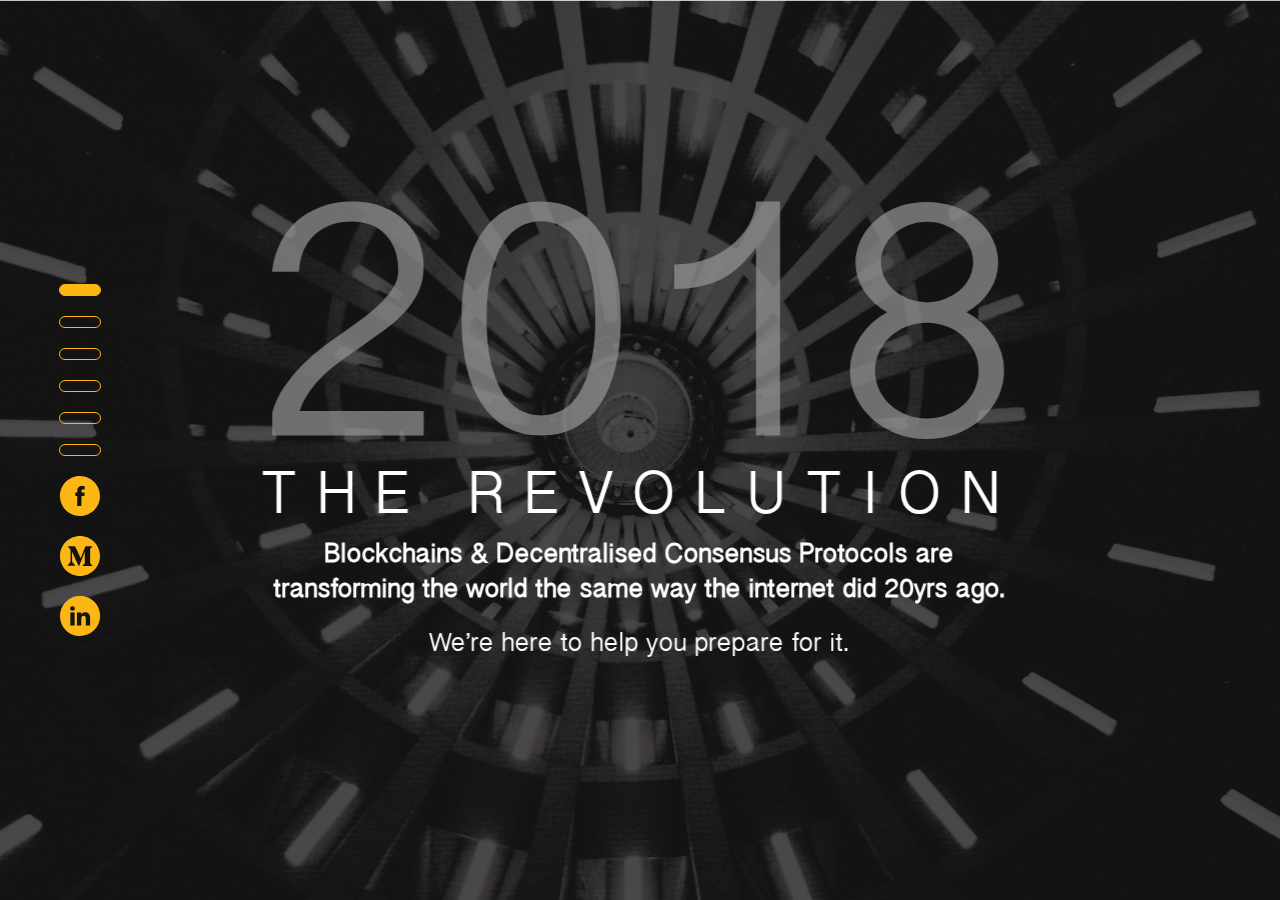
==== commit 490121c0: "made more mobil reponsive for landscape devices" ====
--- a/index.html
+++ b/index.html
@@ -1,87 +1 @@
-<html lang="en"><head><meta charset="UTF-8"/><meta http-equiv="X-UA-Compatible" content="IE=edge,chrome=1"/><meta name="viewport" content="width=device-width, initial-scale=1"/><title>Blockchain Training Institute</title><meta name="description" content=""/><link rel="shortcut icon" type="image/png" href="img/logos/favicon-160.png"/><link rel="stylesheet" href="css/parallax.css"/><link rel="stylesheet" href="css/logo.css"/><link rel="stylesheet" href="css/text.css"/><link rel="stylesheet" href="css/containers.css"/><link rel="stylesheet" href="css/navbar.css"/><link rel="stylesheet" href="css/styles.css"/><link rel="stylesheet" href="css/mobile.css"/><link href="https://fonts.googleapis.com/css?family=Source+Sans+Pro:600" rel="stylesheet"/><script type="text/javascript" src="js/scripts.js"></script></head><body><div class="logo-wrapper"><div class="light-logo" id="logo"></div></div><div class="navbar"><div class="selected filled" id="first" onClick="scrollBubble(this)"></div><div class="selected" id="second" onClick="scrollBubble(this)"></div><div class="selected" id="third" onClick="scrollBubble(this)"></div><div class="selected" id="fourth" onClick="scrollBubble(this)"></div><div class="selected" id="fifth" onClick="scrollBubble(this)"></div><div class="selected" id="sixth" onClick="scrollBubble(this)"></div><a target="_blank" href="https://www.facebook.com/blockchaintraininginstitute/"><div class="facebook social"></div></a><a target="_blank" href="https://medium.com/@AleksandarSvetski"> <div class="medium social"></div></a><a target="_blank" href="https://www.linkedin.com/company/blockchaintraining/"> <div class="linkedin social"></div></a></div><div class="parallax" onscroll="parallaxScrolled(this)"><div class="parallax__group" id="group1"><div class="parallax__layer background-options parallax__layer--back"><div class="centre-container centre-text"><div class="giant-text">2018</div><div class="main-heading">The Revolution</div><p class="content bold"> <span class="block">Blockchains & Decentralised Consensus Protocols are transforming</span><span class="block">the world the same way the internet did 20yrs ago.</span></p><p class="content" style="margin-top:20px;">We’re here to help you prepare for it.</p></div></div></div><div class="parallax__group" id="group2"><div class="parallax__layer background-options parallax__layer--base"><div class="right-container"><div class="heading">Welcome</div><p class="content">Blockchain technology is one of the most profound technological developments since the internet, and although it's seen massive growth in recent years, we're still in the early stages.    </p></div></div></div><div class="parallax__group" id="group3"><div class="parallax__layer background-options parallax__layer--back"><div class="left-container"><div class="heading">Our Mission</div><p class="content">to educate the public on the fundamentals of blockchain technology, and to help people navigate and understand the applications built upon it, most notably smart contracts, governance models, cryptocurrencies and tokenised assets.</p><br/><p class="content">Our aim is to remain a voice of reason in an industry that will ultimately change how we communicate, transact and interact, but is currently clouded by misinformation, hype and get-rich quick schemes.</p></div></div></div><div class="parallax__group" id="group4"><div class="parallax__layer background-options parallax__layer--base"><div class="right-container"> <div class="heading grey-text">Join the Community</div><p class="content grey-text"> <span class="hide-on-mobile">To the left you’ll find our social media links, where</span>you can connect & engage with BTI tutors, alumni, industry experts and interested indivuduals. It’s where we come together to discuss the blockchain, crypto, current affairs & more.</p><div class="mobile-social-menu"><a target="_blank" href="https://www.facebook.com/blockchaintraininginstitute/"><div class="facebook social"></div></a><a target="_blank" href="https://medium.com/@AleksandarSvetski"> <div class="medium social"></div></a><a target="_blank" href="https://www.linkedin.com/company/blockchaintraining/"> <div class="linkedin social"></div></a></div></div></div></div><div class="parallax__group" id="group5"><div class="parallax__layer background-options parallax__layer--back"><div class="left-container"><div class="heading">our courses</div><p class="content">Our courses and workshops are spread into four primary categories:</p><ul><li class="content">Non-Technical</li><li class="content">Technical</li><li class="content">Research and Valuation (Token Economics / Investment)</li><li class="content">Corporate workshops</li></ul><p class="content">Courses and workshops are run throughout year in Australia & NZ. Further information and workshop dates can be found here:</p><button class="orange-button">course dates            </button></div></div></div><div class="parallax__group" id="group6"><div class="parallax__layer background-options parallax__layer--base"><div class="centre-container thinner"><div class="heading">mailing list</div><p class="content">Like you, we hate spam, so our mailing list exists for 2 only reasons:</p><ul><li class="content">To notify you when new workshop dates are announced </li><li class="content">We send out our monthly “State of the blockchain industry” which includes a recap of the months major events along with further reading.</li></ul><input class="email-input" type="email" placeholder="EMAIL*"/><button class="orange-button">join</button><p class="content bold centre-text" style="margin-top: 20px;">or</p><button class="orange-button">contact us</button></div></div></div></div></body><script>const deviceWidth = (window.innerWidth > 0) ? window.innerWidth : screen.width;
-
-const navBubbles = [
-  document.getElementById("first"),
-  document.getElementById("second"),
-  document.getElementById("third"),
-  document.getElementById("fourth"),
-  document.getElementById("fifth"),
-  document.getElementById("sixth"),
-];
-
-removeFill = (except) => {
-  for(let bubble in navBubbles){
-    if(bubble !== except){
-      navBubbles[bubble].classList.remove("filled");
-    }
-  }
-}
-
-parallaxScrolled = (element) => {
-  const scrollHeight = element.scrollHeight / 6  
-  const currentScroll = element.scrollTop + scrollHeight / 2; 
-
-  
-  //- theres no way this is efficient
-
-  switch (true) {
-    case(currentScroll <= scrollHeight):
-      removeFill(0)
-      navBubbles[0].classList.add("filled");
-      (deviceWidth < 1200) ? document.getElementById("logo").style.display = "block" : null;
-      break;
-    case(currentScroll <= scrollHeight * 2):
-      removeFill(1)
-      navBubbles[1].classList.add("filled");
-      (deviceWidth < 1200) ? document.getElementById("logo").style.display = "none" : null;
-      break;
-    case(currentScroll <= scrollHeight * 3):
-      removeFill(2)
-      navBubbles[2].classList.add("filled");
-      (deviceWidth < 1200) ? document.getElementById("logo").style.display = "none" : null;
-      break;
-    case(currentScroll <= scrollHeight * 4):
-      removeFill(3)
-      navBubbles[3].classList.add("filled");  
-      (deviceWidth < 1200) ? document.getElementById("logo").style.display = "none" : null;
-      break;
-    case(currentScroll <= scrollHeight * 5):
-      removeFill(4)
-      navBubbles[4].classList.add("filled");
-      (deviceWidth < 1200) ? document.getElementById("logo").style.display = "none" : null;
-      break;
-    case(currentScroll <= scrollHeight * 6):
-      removeFill(5)
-      navBubbles[5].classList.add("filled");
-      (deviceWidth < 1200) ? document.getElementById("logo").style.display = "none" : null;
-      break;
-  }
-};
-
-scrollBubble = (element) => {
-  const pages = document.getElementsByClassName("parallax__group")
-  
-  switch(element.id){
-    case "first":
-      pages[0].scrollIntoView({block: "start", behavior: 'smooth'})
-      break;
-    case "second":
-      pages[1].scrollIntoView({block: "start", behavior: 'smooth'})
-      break;
-    case "third":
-      pages[2].scrollIntoView({block: "start", behavior: 'smooth'})
-      break;
-    case "fourth":
-      pages[3].scrollIntoView({block: "start", behavior: 'smooth'})
-      break;
-    case "fifth":
-      pages[4].scrollIntoView({block: "start", behavior: 'smooth'})
-      break;
-    case "sixth":
-      pages[5].scrollIntoView({block: "start", behavior: 'smooth'})
-      break;
-  }
-
-}
-  
-  </script></html>+<html lang="en"><head><meta charset="UTF-8"/><meta http-equiv="X-UA-Compatible" content="IE=edge,chrome=1"/><meta name="viewport" content="width=device-width, initial-scale=1"/><title>Blockchain Training Institute</title><meta name="description" content=""/><link rel="shortcut icon" type="image/png" href="img/logos/favicon-160.png"/><link rel="stylesheet" href="css/parallax.css"/><link rel="stylesheet" href="css/logo.css"/><link rel="stylesheet" href="css/text.css"/><link rel="stylesheet" href="css/containers.css"/><link rel="stylesheet" href="css/navbar.css"/><link rel="stylesheet" href="css/styles.css"/><link rel="stylesheet" href="css/mobile.css"/><link href="https://fonts.googleapis.com/css?family=Source+Sans+Pro:600" rel="stylesheet"/></head><body><div id="logo-wrapper"><div class="light-logo" id="logo"></div></div><div class="navbar"><div class="selected filled" id="first" onClick="scrollBubble(this)"></div><div class="selected" id="second" onClick="scrollBubble(this)"></div><div class="selected" id="third" onClick="scrollBubble(this)"></div><div class="selected" id="fourth" onClick="scrollBubble(this)"></div><div class="selected" id="fifth" onClick="scrollBubble(this)"></div><div class="selected" id="sixth" onClick="scrollBubble(this)"></div><a target="_blank" href="https://www.facebook.com/blockchaintraininginstitute/"><div class="facebook social"></div></a><a target="_blank" href="https://medium.com/@AleksandarSvetski"> <div class="medium social"></div></a><a target="_blank" href="https://www.linkedin.com/company/blockchaintraining/"> <div class="linkedin social"></div></a></div><div class="parallax" onscroll="parallaxScrolled(this)"><div class="parallax__group" id="group1"><div class="parallax__layer background-options parallax__layer--back"><div class="centre-container centre-text"><div class="giant-text">2018</div><div class="main-heading">The Revolution</div><p class="content bold"> <span class="block">Blockchains & Decentralised Consensus Protocols are</span><span class="block">transforming the world the same way the internet did 20yrs ago.</span></p><p class="content" style="margin-top:20px;">We’re here to help you prepare for it.</p></div></div></div><div class="parallax__group" id="group2"><div class="parallax__layer background-options parallax__layer--base"><div class="right-container"><div class="heading">Welcome</div><p class="content">Blockchain technology is one of the most profound technological developments since the internet, and although it's seen massive growth in recent years, we're still in the early stages.    </p></div></div></div><div class="parallax__group" id="group3"><div class="parallax__layer background-options parallax__layer--back"><div class="left-container"><div class="heading">Our Mission</div><p class="content">to educate the public on the fundamentals of blockchain technology, and to help people navigate and understand the applications built upon it, most notably smart contracts, governance models, cryptocurrencies and tokenised assets.</p><br/><p class="content">Our aim is to remain a voice of reason in an industry that will ultimately change how we communicate, transact and interact, but is currently clouded by misinformation, hype and get-rich quick schemes.</p></div></div></div><div class="parallax__group" id="group4"><div class="parallax__layer background-options parallax__layer--base"><div class="right-container"> <div class="heading grey-text">Join the Community</div><p class="content grey-text"> <span class="hide-on-mobile">To the left you’ll find our social media links, where&nbsp;</span>you can connect & engage with BTI tutors, alumni, industry experts and interested indivuduals. It’s where we come together to discuss the blockchain, crypto, current affairs & more.</p><div class="mobile-social-menu"><a target="_blank" href="https://www.facebook.com/blockchaintraininginstitute/"><div class="facebook social"></div></a><a target="_blank" href="https://medium.com/@AleksandarSvetski"> <div class="medium social"></div></a><a target="_blank" href="https://www.linkedin.com/company/blockchaintraining/"> <div class="linkedin social"></div></a></div></div></div></div><div class="parallax__group" id="group5"><div class="parallax__layer background-options parallax__layer--back"><div class="left-container"><div class="heading">our courses</div><p class="content">Our courses and workshops are spread into four primary categories:</p><ul><li class="content">Non-Technical</li><li class="content">Technical</li><li class="content">Research and Valuation (Token Economics / Investment)</li><li class="content">Corporate workshops</li></ul><p class="content">Courses and workshops are run throughout year in Australia & NZ. Further information and workshop dates can be found here:</p><a target="_blank" href="https://www.eventbrite.com.au/o/the-blockchain-training-institute-16450429539#live_events"><button class="orange-button">course dates            </button></a></div></div></div><div class="parallax__group" id="group6"><div class="parallax__layer background-options parallax__layer--base"><div class="centre-container thinner"><div class="heading">mailing list</div><p class="content">Like you, we hate spam, so our mailing list exists for 2 only reasons:</p><ul><li class="content">To notify you when new workshop dates are announced </li><li class="content">We send out our monthly “State of the blockchain industry” which includes a recap of the months major events along with further reading.</li></ul><input class="email-input" id="emailInput" onBlur="keyboardScrollFix(this)" type="email" placeholder="EMAIL*" autocomplete="off" autocorrect="off" autocapitalize="off" spellcheck="false"/><button class="orange-button" onClick="submitEmail(this, document.getElementById('emailInput'), document.getElementById('loader'), document.getElementById('confirmed'))">join</button><div class="loader" id="loader" style="display:none;"></div><div class="content" id="confirmed" style="display:none;">Email Saved!</div><p class="content bold centre-text" id="or">or</p><a href="mailto:info@blockchaintraininginstitute.com.au" target="_top"><button class="orange-button">contact us</button></a></div></div></div></div></body><script type="text/javascript" src="js/scripts.js"></script></html>--- a/css/parallax.css
+++ b/css/parallax.css
@@ -21,7 +21,7 @@
 .parallax__layer {
   position: absolute;
   top: 0;
-  left: 0;
+  left: -5px;
   right: 0;
   bottom: 0;
 }
@@ -58,10 +58,6 @@
   overflow: hidden;
 }
 
-body {
-  font: 100% / 1.5 Arial;
-}
-
 * {
   margin:0;
   padding:0;
@@ -86,57 +82,61 @@
 /* make the groups slide over each other */
 
 #group1 {
-  z-index: 5;
+  z-index: 3;
 }
-#group1 .parallax__layer--base {
+#group1 .parallax__layer--back {
   background-image: url("../img/backgrounds/BTI_Website_Background.png");
 }
 
 #group2 {
-  z-index: 3;
+  z-index: 5;
 }
-#group2 .parallax__layer--back {
+#group2 .parallax__layer--base {
   background-image: url("../img/backgrounds/BTI_Website_Background2.png");  
 }
 
 #group3 {
-  z-index: 4;
+  z-index: 3;
 }
-#group3 .parallax__layer--base {
+#group3 .parallax__layer--back {
   background-image: url("../img/backgrounds/BTI_Website_Background3.png");
 }
 
 #group4 {
-  z-index: 2;
+  z-index: 5;
 }
-#group4 .parallax__layer--back {
+#group4 .parallax__layer--base {
   background-image: url("../img/backgrounds/BTI_Website_Background4.png");
 }
 
 #group5 {
   z-index: 3;
 }
-#group5 .parallax__layer--base {
+#group5 .parallax__layer--back {
   background-image: url("../img/backgrounds/BTI_Website_Background5.png");
 }
 
 #group6 {
-  z-index: 2;
+  z-index: 5;
 }
-#group6 .parallax__layer--back {
+#group6 .parallax__layer--base {
   background-image: url("../img/backgrounds/BTI_Website_Background6.png");
 }
 
+/* #group7 {
+  z-index: 3;
+}
+.final{
+  background: black;
+  height: 300px;
+  width: 100%;
+  position: absolute;
+  bottom: 0;
+} */
+
+
 .background-options{
   background-repeat: no-repeat;
-  background-position: top 0px center; 
-  background-size: auto 120vh;
-}
-
-/* Mobile responsiveness */
-
-@media only screen and (max-width: 1200px) {
-  .background-options{
-    background-position: left -200px center; 
-  }
+  background-size: cover;
+  background-position: 50% 50%;
 }--- a/css/text.css
+++ b/css/text.css
@@ -52,6 +52,11 @@
   display: block;
 }
 
+#or{
+  margin-top: 20px
+}
+
 ul {
-  list-style-position: inside;
+  margin: 10px 0px 10px 22px;
+  list-style-position: outside;
 }--- a/css/containers.css
+++ b/css/containers.css
@@ -19,10 +19,14 @@
 .left-container {
   width:500px;
   position: absolute;
-  left: 30%;
+  left: 34%;
   top: 50%;
   -webkit-transform: translate(-50%, -50%);
   transform: translate(-50%, -50%);
+}
+
+#group5 .left-container{
+  width: 680px;
 }
 
 .thinner {
--- a/css/mobile.css
+++ b/css/mobile.css
@@ -0,0 +1,170 @@
+
+
+
+/* desktop gate width */
+@media only screen and (max-width: 1200px) {
+
+  #group2 .right-container{
+    background-color: rgba(0,0,0,0.7);
+    padding: 12px;
+    left: 50%;
+    top: 50%;
+  }
+
+  #group4 .right-container {
+    background-color: rgba(255, 255, 255, 0.7);
+    padding: 12px;    
+    left: 50%;
+    top: 50%;
+  }
+
+  #group5 .left-container{
+    background-color: rgba(91,92,93, 0.7);
+    padding: 12px;
+    left: 50%;
+    top: 50%;
+  }
+
+  .left-container{
+    left: 50%;
+    top: 50%;
+  }
+
+  .navbar{
+    display: none;
+  }
+
+  .hide-on-mobile{
+    display: none;
+  }
+
+  .mobile-social-menu{
+    display: block !important;
+    margin: auto; 
+  }
+
+  .social{
+    display: inline-block;
+    margin: 20px 10px 0px 10px;
+  }
+}
+
+/* most tablets */
+@media only screen and (max-width: 768px) {
+  #group1 .centre-container {
+    width: 500px
+  }
+
+  #group1 .main-heading{
+    font-size: 35pt;
+  }
+
+  #group1 .content{
+    font-size: 12pt;
+  }
+
+  .giant-text {
+    font-size:145pt;
+    line-height: 85pt;
+  }
+
+  #group5 .left-container{
+    width: 500px;
+  }
+
+}
+
+@media only screen 
+  and (max-height: 630px) {
+    .giant-text {
+      font-size: 90pt;
+      line-height: 60pt;
+    }
+
+    #group1 .main-heading{
+      font-size: 20pt;
+    }
+
+    .heading {
+      font-size: 20pt !important;
+      letter-spacing: 10pt !important;
+    }
+
+    .content{
+      font-size: 12pt !important;
+      line-height: 16pt !important;
+    }  
+
+    .email-input{
+      font-size: 12pt;
+    }
+  
+    .orange-button {
+      font-size:12pt;
+    }
+}
+
+@media only screen and (max-height: 410px) {
+  #or{
+    margin-top: 4px;
+  }
+  
+  .orange-button{
+    margin-top: 4px; 
+  }
+
+  .email-input{
+    margin-top: 4px;
+  }
+  
+}
+
+/* most mobiles */
+@media only screen and (max-width: 530px) {
+
+  /* ALL PAGES */
+  .centre-container, .left-container, .right-container{
+    width:90% !important;
+  }
+
+  .content{
+    font-size: 12pt !important;
+    line-height: 16pt !important;
+  }  
+
+  .main-heading{
+    font-size: 15pt !important;
+    letter-spacing: 8px !important;
+  }
+
+  .heading {
+    font-size: 20pt !important;
+    letter-spacing: 10pt !important;
+  }
+
+  /* PAGE 1 */
+  #logo-wrapper{
+    width:90%;
+    left: 50%;
+    transform: translateX(-50%);
+  }
+
+  .giant-text {
+    font-size:90pt !important;
+    line-height: 60pt !important;
+  }
+
+  .email-input{
+    font-size: 12pt;
+  }
+
+  .orange-button {
+    font-size:12pt;
+  }
+
+  .block{
+    display: inline !important;
+  }
+
+  
+}
